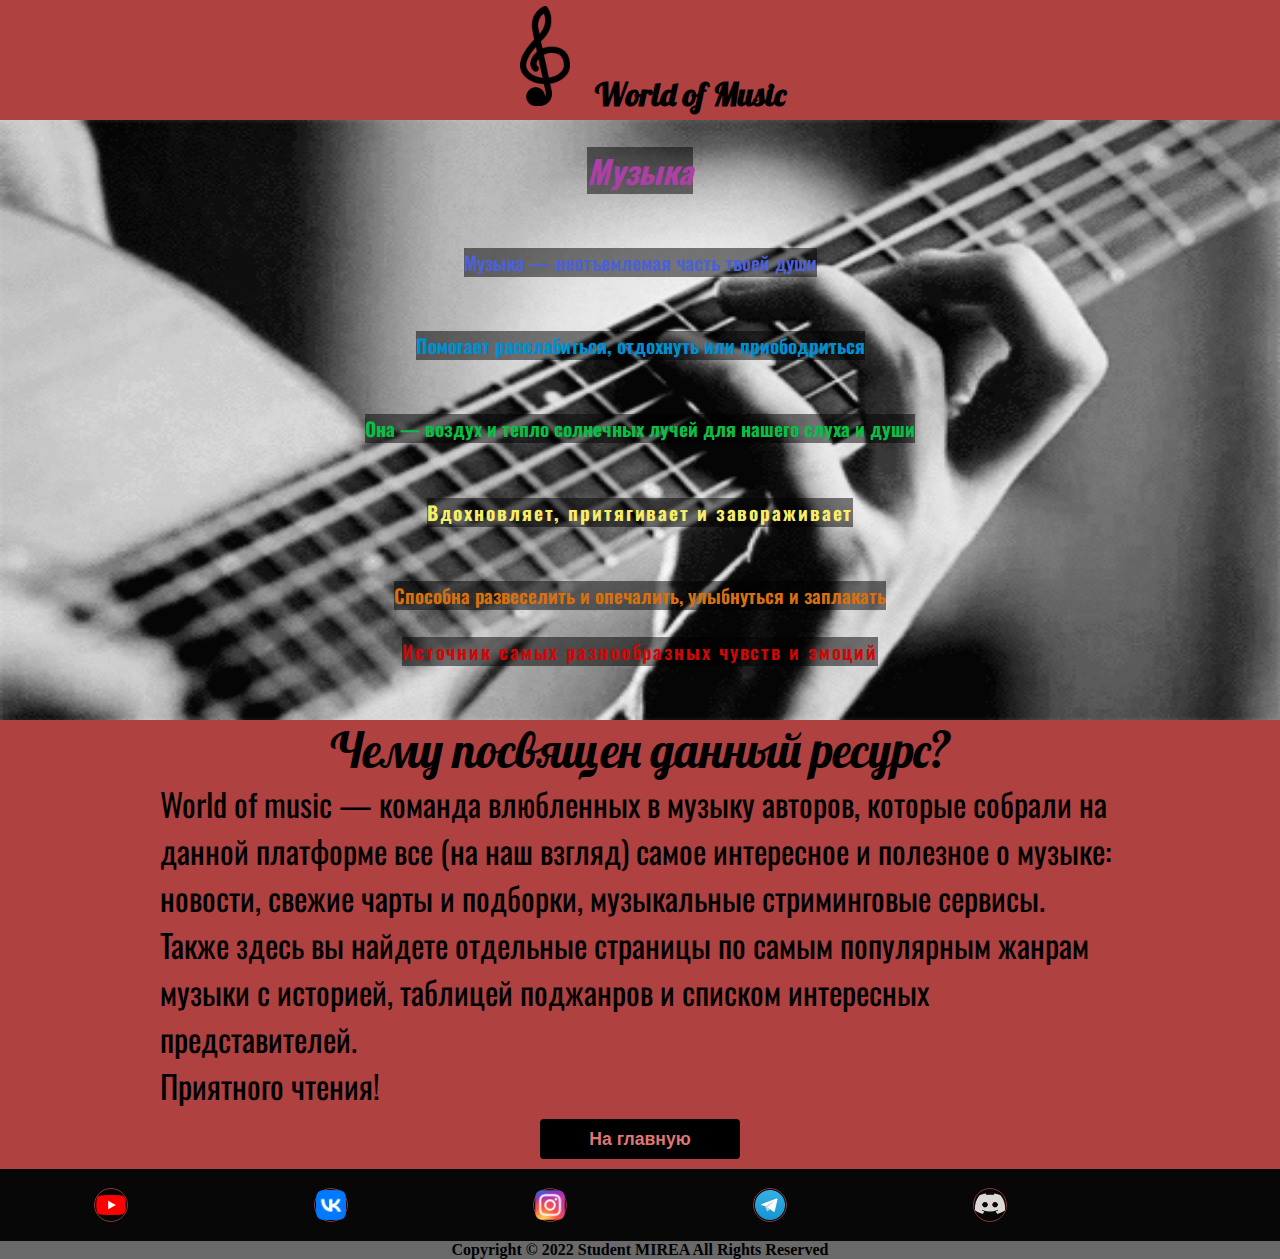
==== index.html @ 088ca0bf "Add files via upload" ====
<!DOCTYPE html> <!-- Определение версии HTML -->
<html lang="en"> <!-- Обозначение HTML-рзаметки -->
<head> <!-- Открытие головного раздела -->
    <meta charset="UTF-8"> <!-- Установка кодировки символов -->
    <meta http-equiv="X-UA-Compatible" content="IE=edge"> <!-- Призывает Internet Explorer работать в определённом режиме документа -->
    <meta name="viewport" content="width=device-width, initial-scale=1.0">
    <title>World of Music</title> <!-- Установка имени страницы -->
	<link rel="icon" type="image/png" href="img/favi.png"> <!-- Установка Fav иконки -->
    <link rel="stylesheet" href="firstpage.css">
    <link rel="stylesheet" href="animations.css">
</head>
<body>
    <header> <!-- Заголовочная часть страницы -->
        <h1><img id="favi" src="img/favi.png" height="100px" width="100px">World of Music</h1> <!-- FAV-иконка и заголовок -->
    </header>
    <main>
        <div class="class1">
            <div class="background-video">
                <img class="image" src="img/music-2.gif"  width="100%">
            </div>
            <div class="text-over-video">
                <div class="text">
                    <span class="text-0">Музыка</span>
                    <span class="text-1">Музыка &mdash; неотъемлемая часть твоей души</span>
                    <span class="text-2">Помогает расслабиться, отдохнуть или приободриться</span>
                    <span class="text-3">Она &mdash; воздух и тепло солнечных лучей для нашего слуха и души</span>
                    <span class="text-4">Вдохновляет, притягивает и завораживает</span> 
                    <span class="text-5">Способна развеселить и опечалить, улыбнуться и заплакать</span>
                    <span class="text-6">Источник самых разнообразных чувств и эмоций</span>
                </div>
            </div>
        </div>
        <div class="info">
            <span id="About">Чему посвящен данный ресурс?</span>
            <span id="Infotext">World of music — команда влюбленных в музыку авторов, которые собрали на данной платформе все (на наш взгляд) самое интересное и полезное о музыке: новости, свежие чарты и подборки, музыкальные стриминговые сервисы. Также здесь вы найдете отдельные страницы по самым популярным жанрам музыки с историей, таблицей поджанров и списком интересных представителей.</span>
            <span id="Infotext">Приятного чтения!</span>
        <div class="buttonmain">
                <a href="home.html"><input class="regsubmit" type="submit" value="На главную"></a>
        </div>
        </div>
    </main>
    <footer>
        <div class="dark">
            <ul class="btn-list rounded">
                <li>
                    <a href="" class="btn-gradient rounded youtube">
                        <img class="" src="img/YouTube.webp" width="30px" height="20px">
                    </a>
                </li>
                <li>
                    <a href="" class="btn-gradient rounded vk">
                        <img class="" src="img/vk.svg.png" width="30px" height="30px">
                    </a>
                </li>
                <li>
                    <a href="" class="btn-gradient rounded instagram">
                        <img class="" src="img/Inst.webp" width="30px" height="30px">
                    </a>
                </li>
                <li>
                    <a href="" class="btn-gradient rounded telegram">
                        <img class="" src="img/Telega.svg.png" width="30px" height="30px">
                    </a>
                </li>
                <li>
                    <a href="" class="btn-gradient rounded discord">
                        <img class="ds" src="img/discord.png" width="30px" height="30px">
                    </a>
                </li>
            </ul>
        </div>
        <div class="copyright">
            <span>Copyright &#169; 2022 Student MIREA All Rights Reserved</span>
        </div>
    </footer>
</body>
---- firstpage.css ----
@import url('https://fonts.googleapis.com/css2?family=Bad+Script&family=Lobster&family=Oswald:wght@300;400&family=Pacifico&family=Press+Start+2P&family=Rubik+Bubbles&display=swap');

:root{
    --header-font-size: 2.5em;
    --header-color: rgb(175, 65, 65);
    --hover-color: rgb(223, 118, 114);
    --header-height: 120px;
}

h1{
    font-size: var(--header-font-size);
}

h1 > a{
    text-decoration: none;
}

h1 > :visited{
    color: black;
}

header{
    position: fixed;
    right: 0px;
    left: 0px;
    top: 0;
    z-index: 20;
    font-family: 'Lobster', cursive;;
    display: flex;
    align-items: center;
    flex-direction: row;
    justify-content: center;
    max-width: 100vw;
    height: var(--header-height);
    background-color: var(--header-color);
}
/*----------------------*/

body{
    margin: 0;

}

body::-webkit-scrollbar{
    display: none;
}

.class1{
    position: relative;
}

.background-video{
    height: calc(100vh / 1.5);
    overflow: hidden;
    position: relative;
    margin-top: var(--header-height);
    width: 100%;
}

.text-over-video{
    overflow: hidden;
    position: absolute;
    bottom: 0;
    height: 100%;
    width: 100%;
    display: flex;
    flex-direction: column;
    justify-content: center;
    align-items: center;
}

.text{
    position: relative;
    height: 100%;
    display: grid;
    justify-items: center;
    align-items: end;
    grid-template-columns: 1fr;
    align-items: center;
}

.text-0{
    background-color: rgba(0, 0, 0, 0.5);
    font-weight: 700;
    font-size: calc(100vw / 20);
    font-style: italic;
    font-family: 'Oswald', sans-serif;
    color: #ac40a6;
}

.text-1{
    background-color: rgba(0, 0, 0, 0.5);
    font-weight: 600;
    font-size: calc(100vw / 50);
    font-family: 'Oswald', sans-serif;
    color: #4c61d4;
}

.text-2{
    background-color: rgba(0, 0, 0, 0.5);
    font-weight: 700;
    font-size: calc(100vw / 50);
    font-family: 'Oswald', sans-serif;
    color: #018ecf;
}

.text-3{
    background-color: rgba(0, 0, 0, 0.5);
    font-weight: 700;
    font-size: calc(100vw / 50);
    font-family: 'Oswald', sans-serif;
    color: #09be45;
}

.text-4{
    background-color: rgba(0, 0, 0, 0.5);
    font-weight: 800;
    letter-spacing: 0.05cm;
    font-size: calc(100vw / 50);
    font-family: 'Oswald', sans-serif;
    color: #f7ed67;
}

.text-5{
    background-color: rgba(0, 0, 0, 0.5);
    font-weight: 600;
    font-size: calc(100vw / 50);
    font-family: 'Oswald', sans-serif;
    color: #d8700f;
}

.text-6{
    background-color: rgba(0, 0, 0, 0.5);
    font-weight: 600;
    font-size: calc(100vw / 50);
    margin-bottom: auto;
    letter-spacing: 0.05cm;
    font-family: 'Oswald', sans-serif;
    color: #ce0707;
}

.info{
    width: 100%;
    display: flex;
    justify-content: center;
    align-items: center;
    flex-direction: column;
    background-color: var(--header-color);
}

#About{
    font-family: 'Lobster', Arial, sans-serif;
    font-size: 3em;
}

#Infotext{
    font-family: 'Oswald', Arial, sans-serif;
    width: 75%;
    font-size: 2em;
}

.regsubmit{
    width: 200px;
    height: 40px;
    background-color: rgb(0, 0, 0);
    border: 2px solid black;
    cursor: pointer;
    outline: none;
    font-weight: 600;
    font-size: 1.1em;
    margin-top: 10px;
    margin-bottom: 10px;
    border-radius: 4px;
    color: var(--hover-color);
}


/*-----------------------*/
/*Футер*/
footer {
    display: grid;
    justify-items: center;
    grid-template-columns: 1fr;
    margin: 0;
    background:rgb(7, 7, 7);
}

.dark {
    display: flex;
    align-items: center;
    justify-content: center;
    flex-direction: row;
}

.ds{
    filter:invert();
}

.dark > ul{
    display: flex;
    padding: 0;
}

.dark > ul li {
    list-style: none;
    display: inline-block;
    margin: 1em;
}

.btn-gradient {
    width: 4em;
    height: 4em;
    display: flex;
    justify-content: center;
    align-items: center;
    border-radius: 2px;
    transition: all 0.3s;
}

.btn-gradient.rounded {
    border-radius: 50%;
    border: 1px solid rgba(136, 54, 54);
}

@keyframes Gradient {
    0% {
        background-position: 0 50%;
    }
    50% {
       background-position: 100% 50%;
   }
   100% {
       background-position: 0 50%;
   }
}

.dark .btn-gradient.youtube:hover {
    box-shadow: 0 5px 8px rgb(255, 0, 0, 0.5);
    background: linear-gradient(to right,#b86800 0%,#860000 100%);
    background-size: 400%;
    animation: Gradient 1s ease-out infinite;
}

.dark .btn-gradient.vk:hover {
   box-shadow: 0 5px 8px rgba(54, 0, 250, 0.5);
   background: linear-gradient(to right,#5b94ff 0%,#3c34aa 100%);
   background-size: 400%;
   animation: Gradient 1s ease infinite;
}

.dark .btn-gradient.instagram:hover {
   box-shadow: 0 5px 8px rgba(255, 78, 226, 0.5);
   background: linear-gradient(to right,#ffc107 0%,#ff397e 50%,#8000ca 100%);
   background-size: 400%;
   animation: Gradient 1s ease infinite;
}

.dark .btn-gradient.telegram:hover {
   box-shadow: 0 5px 8px rgba(33,150,243,0.50);
   background: linear-gradient(to right,#0026ff 0%,#ffffff 100%);
   background-size: 400%;
   animation: Gradient 1s ease infinite;
}

.dark .btn-gradient.discord:hover {
   box-shadow: 0 5px 8px rgba(44, 0, 95, 0.5);
   background: linear-gradient(to right,#560079 0%,#970000 100%);
   background-size: 400%;
   animation: Gradient 1s ease infinite;
}

.copyright{
    grid-column-start: 1;
    grid-column-end: 4;
    background-color: rgb(105, 105, 105);
    text-align: center;
    width: 100%;
}

.about-us{
    font-size: var(--footer-font-size);
    display: block;
    position: relative;
    color:var(--hover-color);
}

.about-us > h2::before{
    position: absolute;
    top: 0;
    left: 0;
    content: '';
    background-color: var(--hover-color);
    width: 0%;
    height: 5px;
    transition: width 1s ease-in-out;
}

.about-us > h2::after{
    position: absolute;
    bottom: 0;
    left: 0;
    content: '';
    background-color: var(--hover-color);
    width: 0%;
    height: 5px;
    transition: width 1s ease-in-out;
}

.about-us:hover > h2::before{
    width: 100%;
    transition: width 1s ease-in-out;
}

.about-us:hover > h2::after{
    width: 100%;
    transition: width 1s ease-in-out;
}

.contacts{
    
    font-size: var(--footer-font-size);
    position: relative;
    width: 100%;
    color:var(--hover-color);
}

.contacts > ul{
    padding: 0;
}

.contacts > ul li{
    list-style: none;
    margin-right: 10px;
}

.contacts > h2::before{
    position: absolute;
    top: 0;
    left: 0;
    content: '';
    background-color: var(--hover-color);
    width: 0%;
    height: 5px;
    transition: width 1s ease-in-out;
}

.contacts > h2::after{
    position: absolute;
    bottom: 0;
    left: 0;
    content: '';
    background-color: var(--hover-color);
    width: 0%;
    height: 5px;
    transition: width 1s ease-in-out;
}

.contacts:hover > h2::before{
    width: 100%;
    transition: width 1s ease-in-out;
}

.contacts:hover > h2::after{
    width: 100%;
    transition: width 1s ease-in-out;
}

@media (min-width: 320px) and (max-width: 1280px) {
    :root{
    --header-font-size: 2em;
    }
    
    .background-video{
        height: calc(100vh / 1.5);
    }

    .image{
        height: calc(100vh / 1.5);
    }

    .text-0{
        font-size: 2em;
    }

    .text-1, .text-2, .text-3, .text-4, .text-5, .text-6{
        margin-left: 10px;
        margin-right: 10px;
        font-size: 1.2em;
    }

    footer{
        grid-template-columns: 1fr 1fr;
        grid-template-rows: 1fr0.1fr;
        font-weight: 600;
        margin: 0;
      }
  
      .copyright{
        grid-column-start: 1;
        grid-column-end: 4;
        grid-row-start: 3;
        grid-row-end: 4;
        background-color: rgb(105, 105, 105);
        text-align: center;
        width: 100%;
      }
  
      .contacts{
        font-size: var(--footer-font-size);
        position: relative;
        width: 100%;
        color:var(--hover-color);
      }
  
      .about-us{
        font-size: var(--footer-font-size);
        display: block;
        position: relative;
        color:var(--hover-color);
      }
    
      .dark{
        grid-row-start: 2;
        grid-row-end: 3;
        grid-column-start: 1;
        grid-column-end: 4;
      }
  
      .dark > ul li {
        margin: 0.2em;
        width: calc(100vw / 6);
      }

      .btn-gradient {
        width: 2em;
        height: 2em;
        display: flex;
        justify-content: center;
        align-items: center;
        border-radius: 2px;
        transition: all 0.3s;
      }
}
---- animations.css ----
.content:hover .text-over-image2{
    opacity: 1;
    transition: all 0.2s 0.3s;
}

.content:hover .img-scroll{
    opacity: 70%;
    transform: scale(var(--scale-size));
    transition: all 0.5s;
}

.content:hover .genre{
    opacity: 0;
    transition: all 0.3s;
}

.content:hover{
    margin-top: var(--content-top-margin-size);
    padding-left: 5px;
    padding-right: 5px;
    transition: margin-top 0.3s, margin-right 0.1s 0.2s, margin-leftt 0.1s 0.2s;
}

.scroll-list:hover .content{ 
    filter: blur(1.5px);
    transition: all 0.3s;
}

.scroll-list:hover .content-last{ 
    filter: blur(1.5px);
    transition: all 0.3s;
}

.scroll-list:hover .content:hover{ 
    filter: blur(0px) saturate(150%) brightness(110%) drop-shadow(4px 4px rgb(94, 33, 33));
    transition: all 0.3s;
}

.scroll-list:hover .content-last:hover{ 
    filter: blur(0px) saturate(150%) brightness(110%) drop-shadow(4px 4px rgb(94, 33, 33));
    transition: all 0.3s;
}

.content-last:hover .text-over-image2{
    opacity: 1;
    transition: all 0.2s 0.3s;
}

.content-last:hover .text-over-image2::before{
    opacity: 1;
    content: icon;
    color: brown;
}

.content-last:hover .img-scroll{
    opacity: 70%;
    transform: scale(1.15, 1.15);
    transition: all 0.5s;
}

.content-last:hover .genre{
    opacity: 0;
    transition: all 0.3s;
}

.content-last:hover{
    margin-top: 1.5em;
    padding-left: 5px;
    padding-right: 5px;
    transition: margin-top 0.3s, margin-right 0.1s 0.2s, margin-leftt 0.1s 0.2s;
}

.text-over-image{
    position: absolute;
    bottom: 50%;
    width: 100%;
    font-size: 1em;
    display: flex;
    justify-content: center;
    flex-direction: column;
}

.text-over-image2{
    height: fit-content;
    word-wrap:break-word;
    opacity: 0;
    transition: opacity 0.3s 0.15s;
}

.dance:hover .text-for-video{
    color: rgb(0, 0, 0);
    background-color: rgba(165, 42, 42, 0.5);
    transform: scale(1);
}

.text-for-video::before{
    opacity: 1;
    content: "*";
    width: 3px;
    height: 3px;
    color: brown;
}

.button1 {
    appearance: none;
    background-color: transparent;
    border: 2px solid #1A1A1A;
    border-radius: 15px;
    box-sizing: border-box;
    color: #ff0000;
    cursor: pointer;
    display: inline-block;
    font-family: Roobert;
    font-size: 16px;
    font-weight: 600;
    margin: 10px;
    min-height: 60px;
    max-width: 200px;
    outline: none;
    text-align: center;
    text-decoration: none;
    transition: all 300ms cubic-bezier(.23, 1, 0.32, 1);
    width: 100%;
    background: linear-gradient(45deg, rgb(200, 255, 98), rgb(45, 255, 140));
}

.button1:hover{
    transform: scale(1.5);
    color:rgb(255, 0, 212);
    transition: all 3s cubic-bezier(.23, 1, 0.32, 1);
}

.button2{
    appearance: none;
    background-color: transparent;
    border: 2px solid #1A1A1A;
    border-radius: 15px;
    box-sizing: border-box;
    color: #ff0000;
    cursor: pointer;
    display: inline-block;
    font-family: Roobert;
    font-size: 16px;
    font-weight: 600;
    margin: 10px;
    min-height: 60px;
    max-width: 200px;
    outline: none;
    text-align: center;
    text-decoration: none;
    transition: all 300ms cubic-bezier(.23, 1, 0.32, 1);
    width: 100%;
    background: linear-gradient(45deg, rgb(200, 255, 98), rgb(45, 255, 140));
    animation-name: button2anim;
    animation-duration: 4s;
    animation-iteration-count: infinite;
    animation-timing-function: ease-in-out
}

.button2:hover{
    animation: none;
}

.button2:active{
    background: rgb(0, 0, 0);
}

.button3{
    appearance: none;
    background-color: transparent;
    border: 2px solid #1A1A1A;
    box-sizing: border-box;
    color: #ff0000;
    cursor: pointer;
    display: inline-block;
    font-family: Roobert;
    font-size: 16px;
    font-weight: 600;
    margin: 10px;
    min-height: 60px;
    max-width: 200px;
    outline: none;
    text-align: center;
    transition: all 300ms cubic-bezier(.23, 1, 0.32, 1);
    width: 100%;
    position: relative;
}

.button3::before, .button3::after {
    content: '';
    position: absolute;
    width: 10px;
    height: 10px;
    border: 0px solid white;
    transition: all 1s;
}

.button3::before {
    bottom: 0px;
    right: 0px;
    border-top: 5px solid rgb(60, 255, 0);
    border-left: 5px solid rgb(60, 255, 0);
    transform: rotate(180deg);
}

.button3::after {
    top: 0px;
    left: 0px;
    border-top: 5px solid rgb(60, 255, 0);
    border-left: 5px solid rgb(60, 255, 0);
}

.button3:hover{
    background-color: #1A1A1A;
    transition: all 1s;
}

.button3:hover::after, .button3:hover::before {
    width: 95%;
    height: 90%;
}

@keyframes button2anim {
    from{
        transform: scale(1);
    }
    50%{
        transform: scale(0.5);
    }
    to{
        transform: scale(1);
    }
}
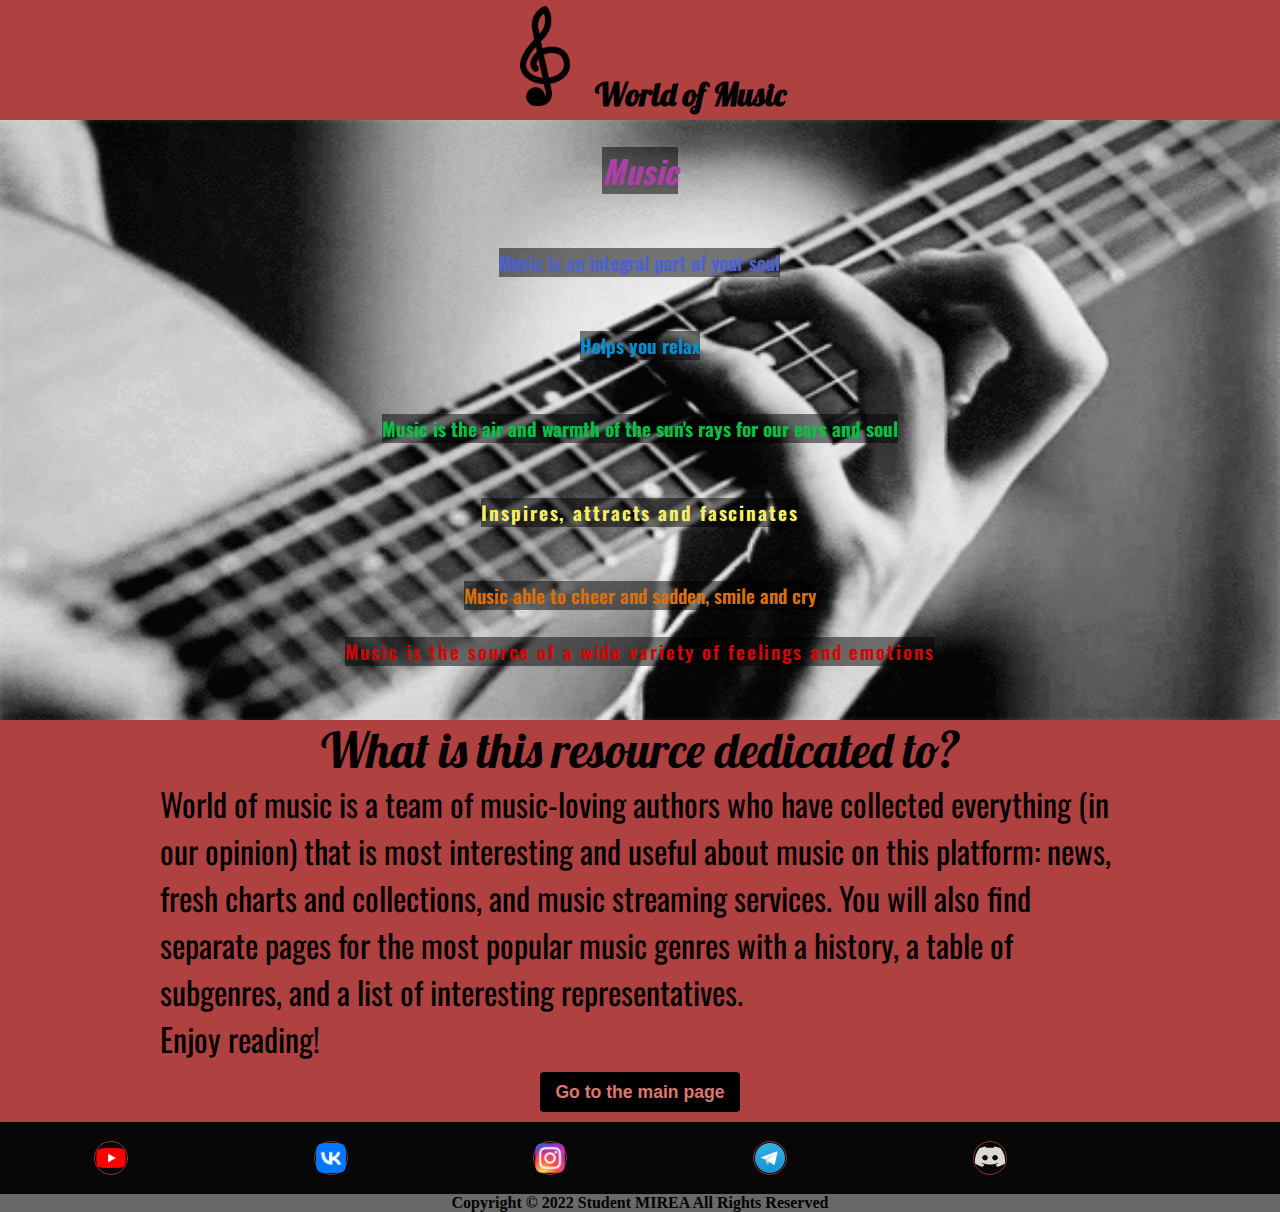
==== commit 14688a9d: "Add files via upload" ====
--- a/index.html
+++ b/index.html
@@ -20,22 +20,22 @@
             </div>
             <div class="text-over-video">
                 <div class="text">
-                    <span class="text-0">Музыка</span>
-                    <span class="text-1">Музыка &mdash; неотъемлемая часть твоей души</span>
-                    <span class="text-2">Помогает расслабиться, отдохнуть или приободриться</span>
-                    <span class="text-3">Она &mdash; воздух и тепло солнечных лучей для нашего слуха и души</span>
-                    <span class="text-4">Вдохновляет, притягивает и завораживает</span> 
-                    <span class="text-5">Способна развеселить и опечалить, улыбнуться и заплакать</span>
-                    <span class="text-6">Источник самых разнообразных чувств и эмоций</span>
+                    <span class="text-0">Music</span>
+                    <span class="text-1">Musiс is an integral part of your soul</span>
+                    <span class="text-2">Helps you relax</span>
+                    <span class="text-3">Music is the air and warmth of the sun's rays for our ears and soul</span>
+                    <span class="text-4">Inspires, attracts and fascinates</span> 
+                    <span class="text-5">Music able to cheer and sadden, smile and cry</span>
+                    <span class="text-6">Music is the source of a wide variety of feelings and emotions</span>
                 </div>
             </div>
         </div>
         <div class="info">
-            <span id="About">Чему посвящен данный ресурс?</span>
-            <span id="Infotext">World of music — команда влюбленных в музыку авторов, которые собрали на данной платформе все (на наш взгляд) самое интересное и полезное о музыке: новости, свежие чарты и подборки, музыкальные стриминговые сервисы. Также здесь вы найдете отдельные страницы по самым популярным жанрам музыки с историей, таблицей поджанров и списком интересных представителей.</span>
-            <span id="Infotext">Приятного чтения!</span>
+            <span id="About">What is this resource dedicated to?</span>
+            <span id="Infotext">World of music is a team of music-loving authors who have collected everything (in our opinion) that is most interesting and useful about music on this platform: news, fresh charts and collections, and music streaming services. You will also find separate pages for the most popular music genres with a history, a table of subgenres, and a list of interesting representatives.</span>
+            <span id="Infotext">Enjoy reading!</span>
         <div class="buttonmain">
-                <a href="home.html"><input class="regsubmit" type="submit" value="На главную"></a>
+                <a href="home.html"><input class="regsubmit" type="submit" value="Go to the main page"></a>
         </div>
         </div>
     </main>
